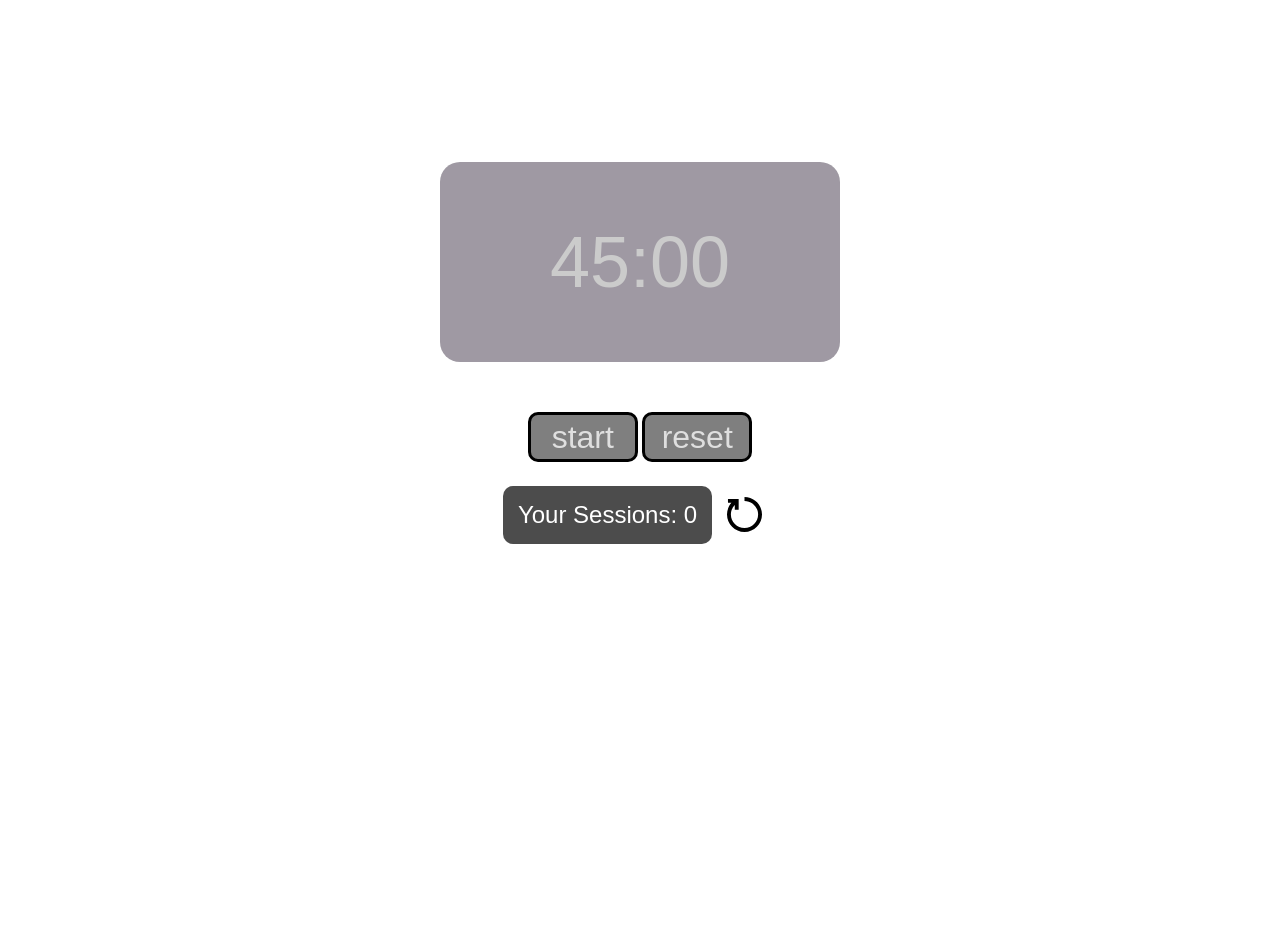
==== pomodoro-timer/index.html @ 9dba3f17 "pomodoro-timer" ====
<!DOCTYPE html>
<html lang="en">
<head>
  <meta charset="UTF-8">
  <meta name="viewport" content="width=device-width, initial-scale=1.0">
  <link rel="stylesheet" href="styles.css">
  <title>Document</title>
</head>
<body>
  <div class="wrapper">
    <h1 id="pomodoro-txt">pomodoro timer</h1>
    <div class="timer-div">
      <span id="timer">45:00</span>
    </div>
    <div class="btn-div">
      <button class="btn" id="start-btn">start</button>
      <button class="btn" id="reset-btn">reset</button>
    </div>
    <div class="session-div">
      <div class="txt-back">
        <p id="session-txt">your sessions: </p>
      </div>
      <div class="reset-back">
        <img id="reset-session-svg" src="images/reset-svg.svg">
      </div>
    </div>
  </div>
</body>
<script src="script.js"> </script>
</html>
---- pomodoro-timer/styles.css ----
*{
  margin: 0;
  padding: 0;
  font-family: Arial, Helvetica, sans-serif;
}

body{
  background-image: url("images/sky-bg.jpeg");  
  background-size: cover;
  background-position: center;
  background-repeat: no-repeat;
  overflow: hidden;
}
.wrapper{
  display: flex;
  align-items: center;
  /* justify-content: center; */
  flex-direction: column;
  width: 100%;
  height: 100vh;
  margin-top: 50px;
} 
.timer-div{
  display: flex;
  align-items: center;    /*вертикаль*/
  justify-content: center;  /*горизонталь*/
  height: 200px;
  width: 400px;
  margin: 50px;
  background: rgba(17, 1, 27, 0.4);
  border-radius: 20px;
}
#pomodoro-txt{
  color: rgba(255, 255, 255, 0.85);
  font-size: 54px;
  text-transform: capitalize;
}
#timer{
  font-size: 72px;
  font-weight: 500;
  color: rgb(203, 203, 203);
}
.btn{
  width: 110px;
  height: 50px;
  font-size: 32px;
  color: rgba(255, 255, 255, 0.75);
  background: rgba(0, 0, 0, 0.5);
  border: solid 3px black;
  border-radius: 10px;
  cursor: pointer;
}
.btn:hover{
  transform: scale(1.05);
  color: white;
  background: rgba(0, 0, 0, 0.7);
} 
.session-div{
  display: flex;
  justify-content: center;
  align-items: center;
  margin: 20px;
}
.txt-back{
  background: rgba(0, 0, 0, 0.7);
  min-width: 175px;
  padding: 15px;
  border-radius: 10px;
}

#session-txt{
  color: rgba(255, 255, 255, 1);
  font-size: 24px;
  text-transform: capitalize;
}
.reset-back{
  display: flex;
  background: rgba(255, 255, 255, 0.55);
  margin: 10px;
  padding: 5px;
  border-radius: 20px;
}
.reset-back:hover{
  background: rgba(255, 255, 255, 0.75);
}
#reset-session-svg{
  width: 35px;
  height: 35px;
  cursor: pointer;
}
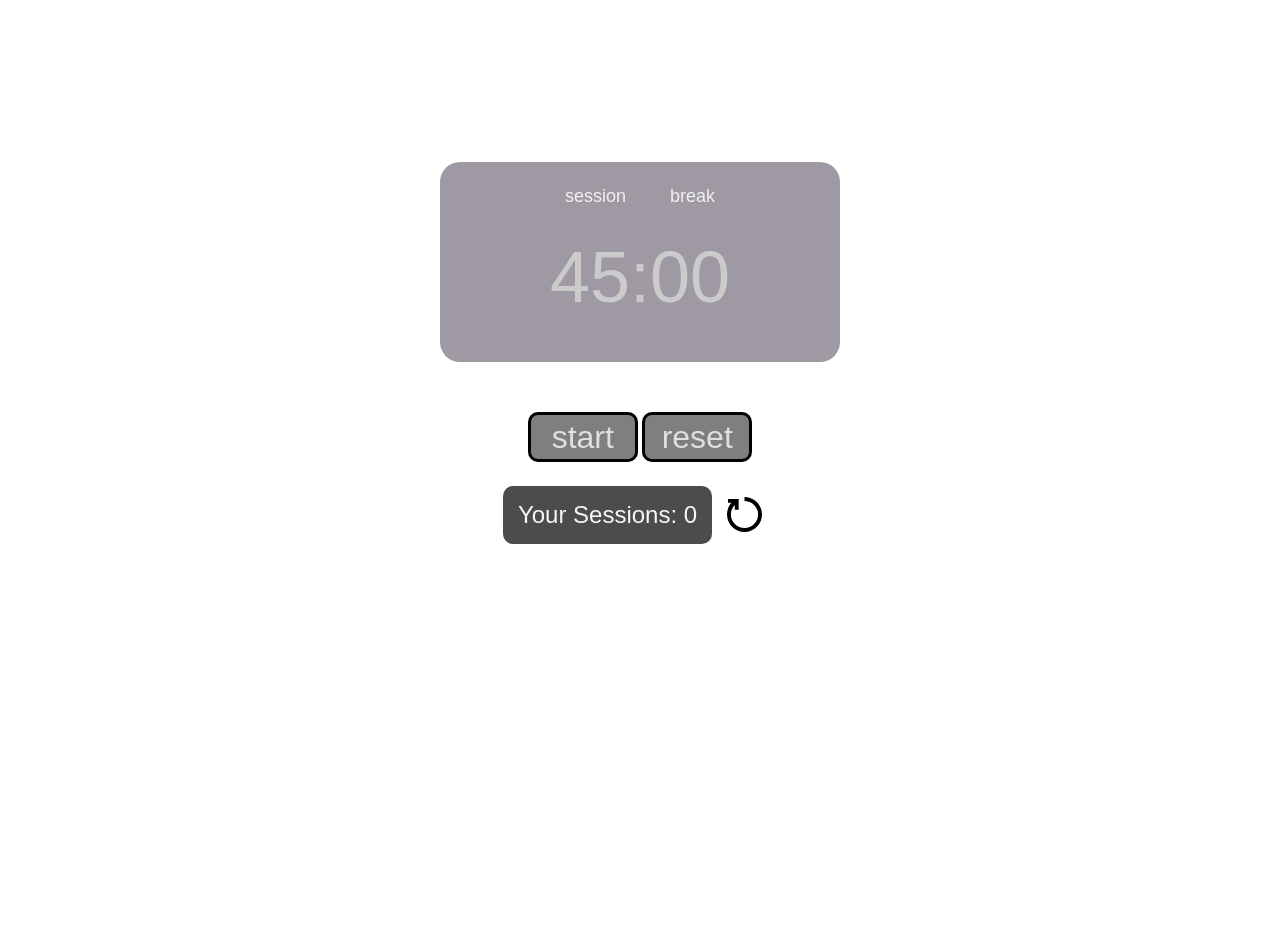
==== commit 673e5728: "pomodoro-timer1.0" ====
--- a/pomodoro-timer/index.html
+++ b/pomodoro-timer/index.html
@@ -3,6 +3,7 @@
 <head>
   <meta charset="UTF-8">
   <meta name="viewport" content="width=device-width, initial-scale=1.0">
+  <link rel="shortcut icon" href="clock.png" type="image/png">
   <link rel="stylesheet" href="styles.css">
   <title>Document</title>
 </head>
@@ -10,6 +11,10 @@
   <div class="wrapper">
     <h1 id="pomodoro-txt">pomodoro timer</h1>
     <div class="timer-div">
+      <div class="head-timer">
+        <p id="session-time-toggle">session</p>
+        <p id="break-time-toggle">break</p>
+      </div>
       <span id="timer">45:00</span>
     </div>
     <div class="btn-div">
--- a/pomodoro-timer/styles.css
+++ b/pomodoro-timer/styles.css
@@ -6,6 +6,7 @@
 
 body{
   background-image: url("images/sky-bg.jpeg");  
+  /* background-image: url("images/fall-autumn-red-season.jpg");   */
   background-size: cover;
   background-position: center;
   background-repeat: no-repeat;
@@ -22,13 +23,28 @@
 } 
 .timer-div{
   display: flex;
+  flex-direction: column;
   align-items: center;    /*вертикаль*/
-  justify-content: center;  /*горизонталь*/
+  justify-content: space-around;  /*горизонталь*/
   height: 200px;
   width: 400px;
   margin: 50px;
   background: rgba(17, 1, 27, 0.4);
   border-radius: 20px;
+}
+.head-timer{
+  display: flex;
+  width: 150px;
+  justify-content: space-between;
+  padding: 20px;
+}
+.head-timer p{
+  color: rgba(255, 255, 255, 0.85);
+  font-size: 18px;
+  cursor: pointer;
+}
+.head-timer p:hover{
+  color: white;
 }
 #pomodoro-txt{
   color: rgba(255, 255, 255, 0.85);
@@ -39,6 +55,7 @@
   font-size: 72px;
   font-weight: 500;
   color: rgb(203, 203, 203);
+  padding-bottom: 40px;
 }
 .btn{
   width: 110px;
@@ -69,7 +86,7 @@
 }
 
 #session-txt{
-  color: rgba(255, 255, 255, 1);
+  color: rgba(255, 255, 255, 0.95);
   font-size: 24px;
   text-transform: capitalize;
 }
